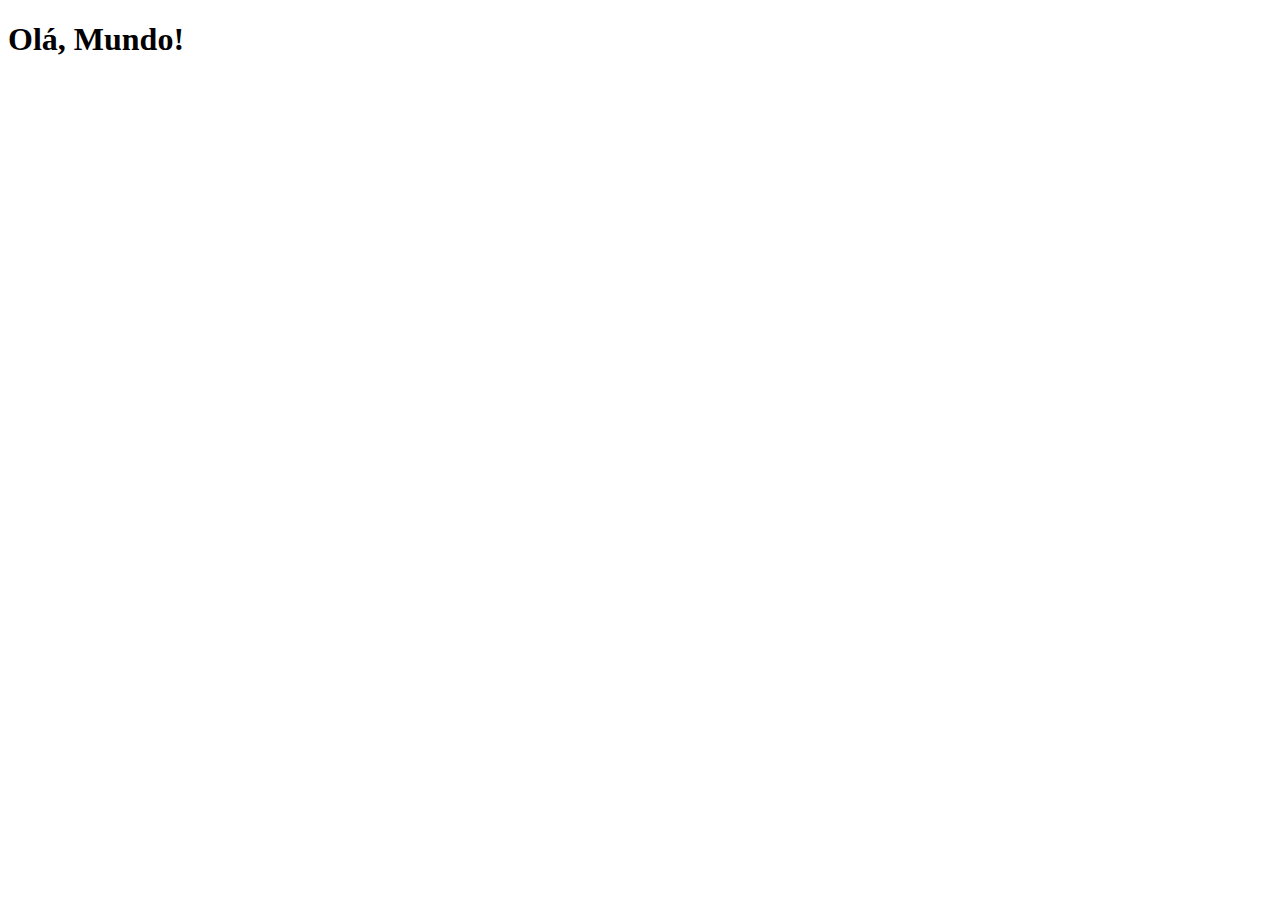
==== index.html @ 5fda28c7 "index feito" ====
<!DOCTYPE html>
<html lang="pt-br">
<head>
    <meta charset="UTF-8">
    <meta name="viewport" content="width=device-width, initial-scale=1.0">
    <link rel="shortcut icon" href="favicon.ico" type="image/x-icon">
    <title>Projeto Redes Sociais</title>
</head>
<body>
    <h1>Olá, Mundo!</h1>
</body>
</html>
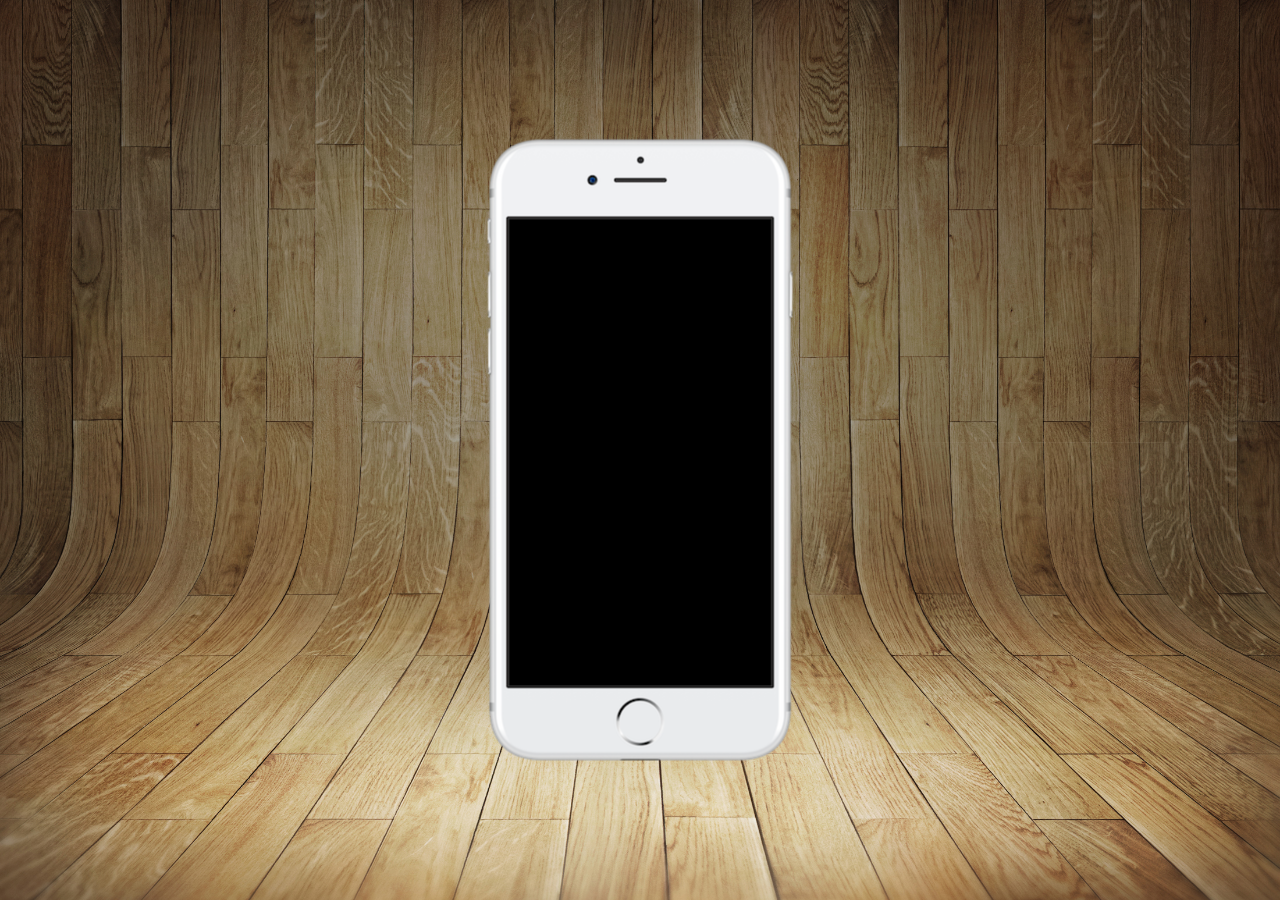
==== commit e0f621af: "estilo 1" ====
--- a/index.html
+++ b/index.html
@@ -4,9 +4,17 @@
     <meta charset="UTF-8">
     <meta name="viewport" content="width=device-width, initial-scale=1.0">
     <link rel="shortcut icon" href="favicon.ico" type="image/x-icon">
+    <link rel="stylesheet" href="estilos/style.css">
     <title>Projeto Redes Sociais</title>
 </head>
 <body>
-    <h1>Olá, Mundo!</h1>
+    <main>
+        <section id="telefone">
+
+        </section>
+        <section id="redes-sociais">
+
+        </section>
+    </main>
 </body>
 </html>--- a/estilos/style.css
+++ b/estilos/style.css
@@ -0,0 +1,29 @@
+@charset "UTF-8";
+
+* {
+    margin: 0px;
+    padding: 0px;
+    font-family: Arial, Helvetica, sans-serif;
+}
+html, body {
+    height: 100vh;
+    width: 100vw;
+}
+body {
+    background: url("../imagens/fundo-madeira.jpg") no-repeat top center;
+    background-size: cover;
+    background-attachment: fixed;
+}
+main {
+    height: 100vh;
+    position: relative;
+}
+section#telefone {
+    position: absolute;
+    top: 50%;
+    left: 50%;
+    width: 311px;
+    height: 627px;
+    transform: translate(-50%, -50%);
+    background: url("../imagens/frame-iphone.png") no-repeat;
+}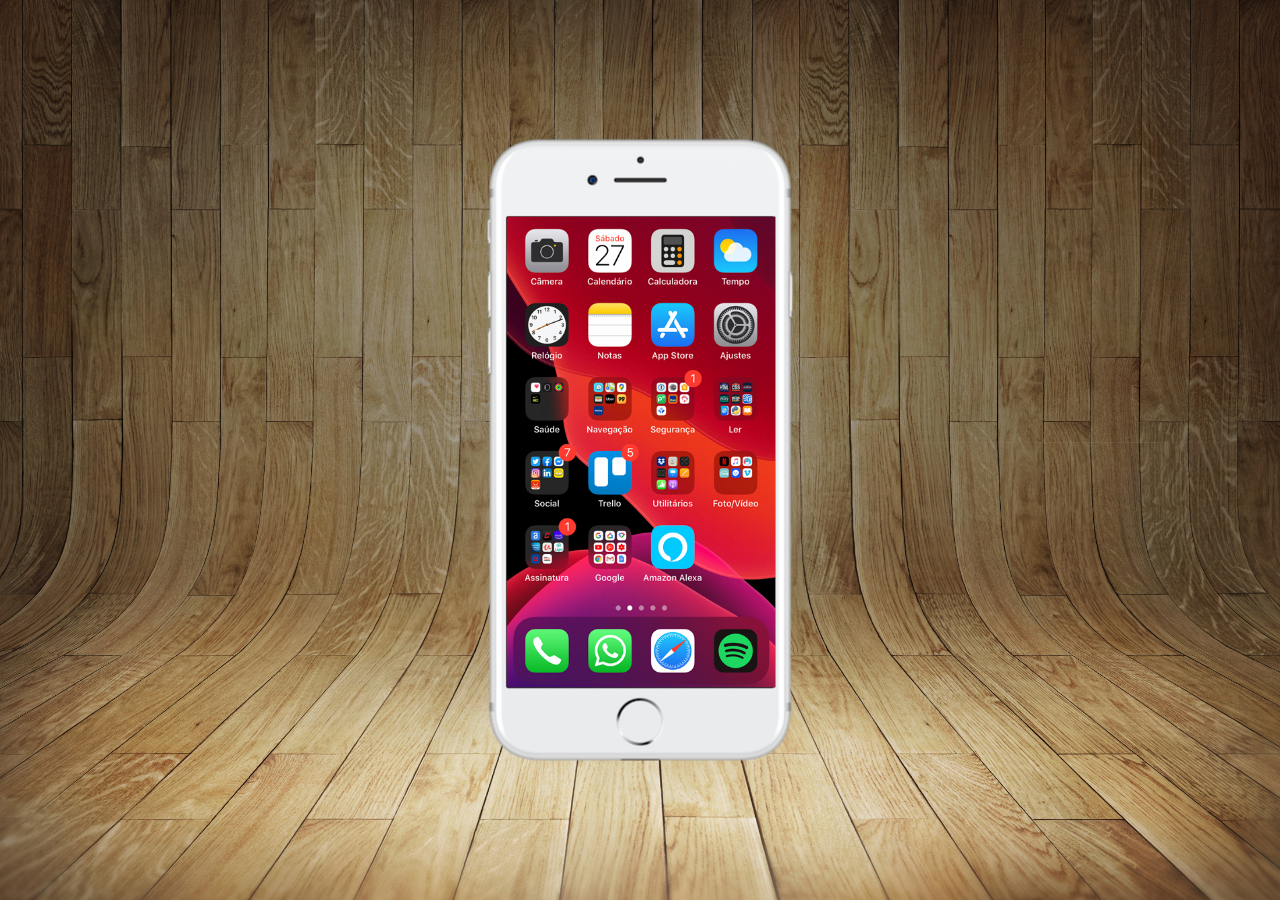
==== commit 4d4b4c9f: "iframe home" ====
--- a/index.html
+++ b/index.html
@@ -10,7 +10,7 @@
 <body>
     <main>
         <section id="telefone">
-
+            <iframe src="home.html" name="tela" id="tela" frameborder="0"></iframe>
         </section>
         <section id="redes-sociais">
 
--- a/estilos/style.css
+++ b/estilos/style.css
@@ -26,4 +26,11 @@
     height: 627px;
     transform: translate(-50%, -50%);
     background: url("../imagens/frame-iphone.png") no-repeat;
+}
+iframe#tela {
+    position: relative;
+    top: 80px;
+    left: 22px;
+    width: 269px;
+    height: 471px;
 }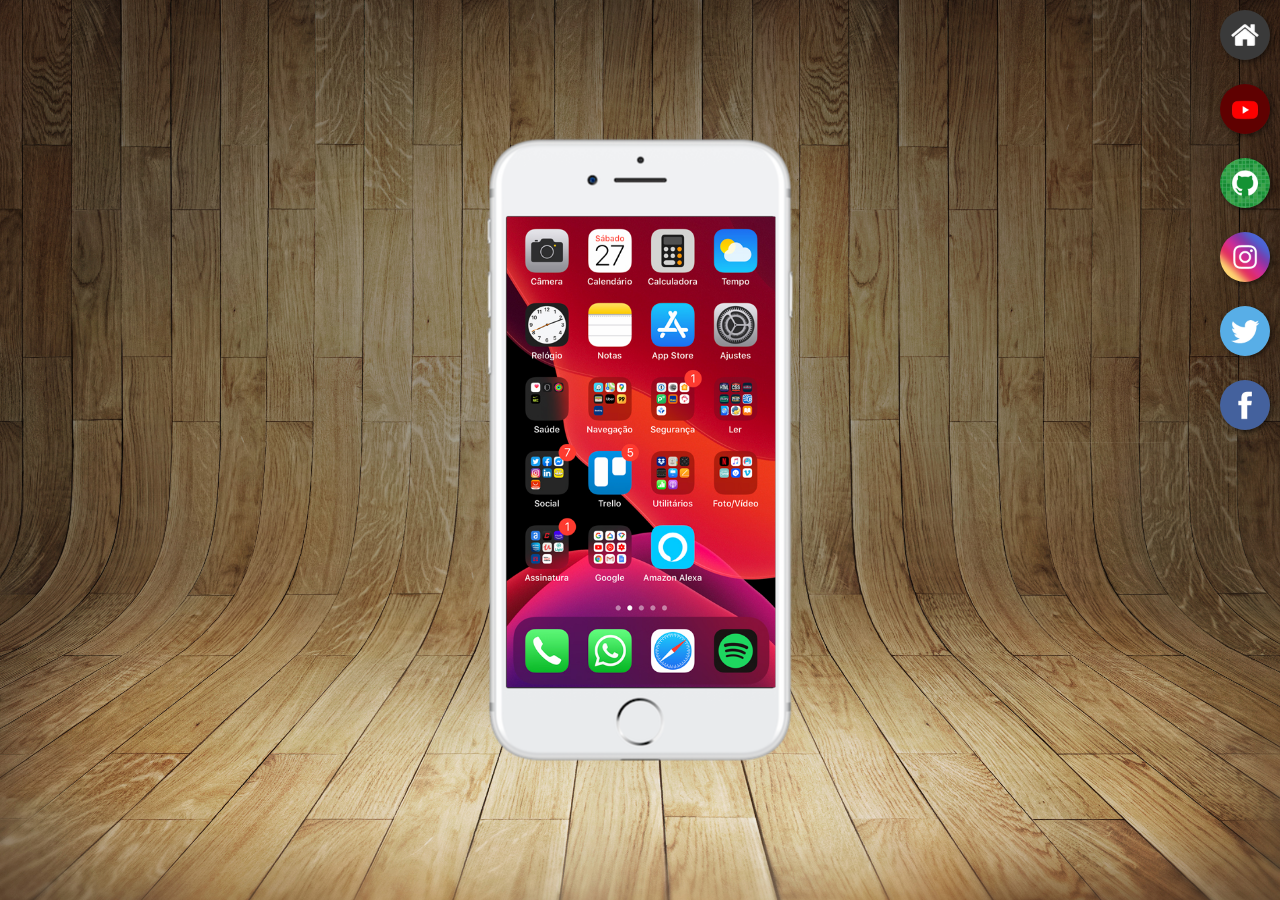
==== commit 26df4c97: "botões" ====
--- a/index.html
+++ b/index.html
@@ -10,10 +10,15 @@
 <body>
     <main>
         <section id="telefone">
-            <iframe src="home.html" name="tela" id="tela" frameborder="0"></iframe>
+            <iframe src="home.html" name="tela" id="tela" frameborder="0">Seu navegador não é compatível com isso</iframe>
         </section>
         <section id="redes-sociais">
-
+            <a href="#" target="tela"><img src="imagens/logo-home.jpg" alt="home"></a> <br>
+            <a href="#" target="tela"><img src="imagens/logo-youtube.jpg" alt="youtube"></a> <br>
+            <a href="#" target="tela"><img src="imagens/logo-github.jpg" alt="github"></a> <br>
+            <a href="#" target="tela"><img src="imagens/logo-instagram.jpg" alt="instagram"></a> <br>
+            <a href="#" target="tela"><img src="imagens/logo-twitter.jpg" alt="twitter"></a> <br>
+            <a href="#" target="tela"><img src="imagens/logo-facebook.jpg" alt="logo-facebook"></a>
         </section>
     </main>
 </body>
--- a/estilos/style.css
+++ b/estilos/style.css
@@ -33,4 +33,20 @@
     left: 22px;
     width: 269px;
     height: 471px;
+}
+section#redes-sociais {
+    text-align: right;
+}
+section#redes-sociais img:hover {
+    border: 2px solid rgba(255, 255, 255, 0.575);
+    transform: translate(-3px, -3px);
+    box-shadow: 5px 5px 10px rgba(0, 0, 0, 0.5);
+    transition: transform 0.3s, border 0.3s;
+}
+section#redes-sociais img {
+    width: 50px;
+    margin: 10px;
+    border-radius: 50%;
+    box-shadow: 2px 2px 5px rgba(0, 0, 0, 0.5);
+    box-sizing: border-box;
 }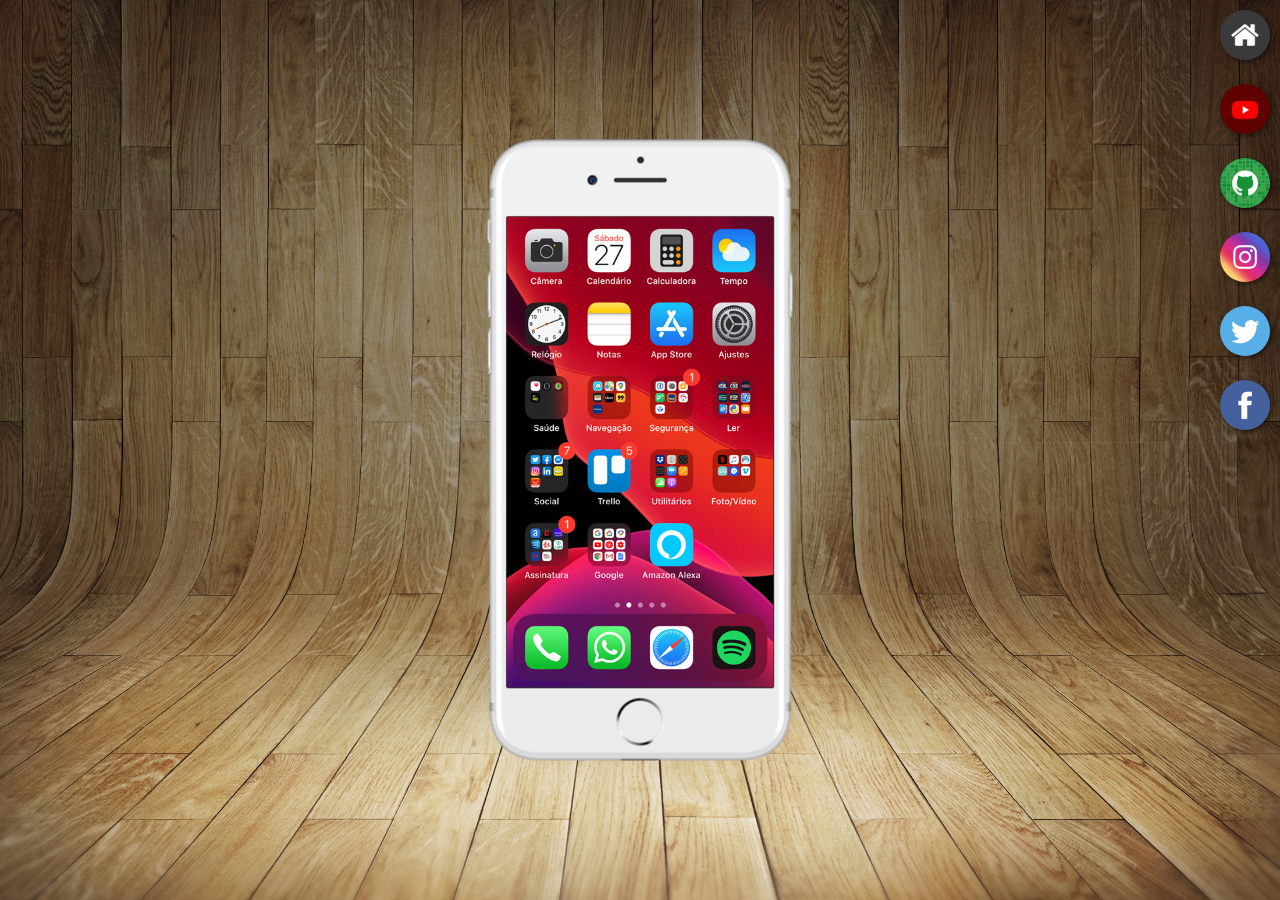
==== commit 597eacb6: "todos iframes" ====
--- a/index.html
+++ b/index.html
@@ -13,12 +13,12 @@
             <iframe src="home.html" name="tela" id="tela" frameborder="0">Seu navegador não é compatível com isso</iframe>
         </section>
         <section id="redes-sociais">
-            <a href="#" target="tela"><img src="imagens/logo-home.jpg" alt="home"></a> <br>
-            <a href="#" target="tela"><img src="imagens/logo-youtube.jpg" alt="youtube"></a> <br>
-            <a href="#" target="tela"><img src="imagens/logo-github.jpg" alt="github"></a> <br>
-            <a href="#" target="tela"><img src="imagens/logo-instagram.jpg" alt="instagram"></a> <br>
-            <a href="#" target="tela"><img src="imagens/logo-twitter.jpg" alt="twitter"></a> <br>
-            <a href="#" target="tela"><img src="imagens/logo-facebook.jpg" alt="logo-facebook"></a>
+            <a href="home.html" target="tela"><img src="imagens/logo-home.jpg" alt="home"></a> <br>
+            <a href="youtube.html" target="tela"><img src="imagens/logo-youtube.jpg" alt="youtube"></a> <br>
+            <a href="github.html" target="tela"><img src="imagens/logo-github.jpg" alt="github"></a> <br>
+            <a href="instagram.html" target="tela"><img src="imagens/logo-instagram.jpg" alt="instagram"></a> <br>
+            <a href="twitter.html" target="tela"><img src="imagens/logo-twitter.jpg" alt="twitter"></a> <br>
+            <a href="facebook.html" target="tela"><img src="imagens/logo-facebook.jpg" alt="logo-facebook"></a>
         </section>
     </main>
 </body>
--- a/estilos/style.css
+++ b/estilos/style.css
@@ -31,7 +31,7 @@
     position: relative;
     top: 80px;
     left: 22px;
-    width: 269px;
+    width: 267px;
     height: 471px;
 }
 section#redes-sociais {
